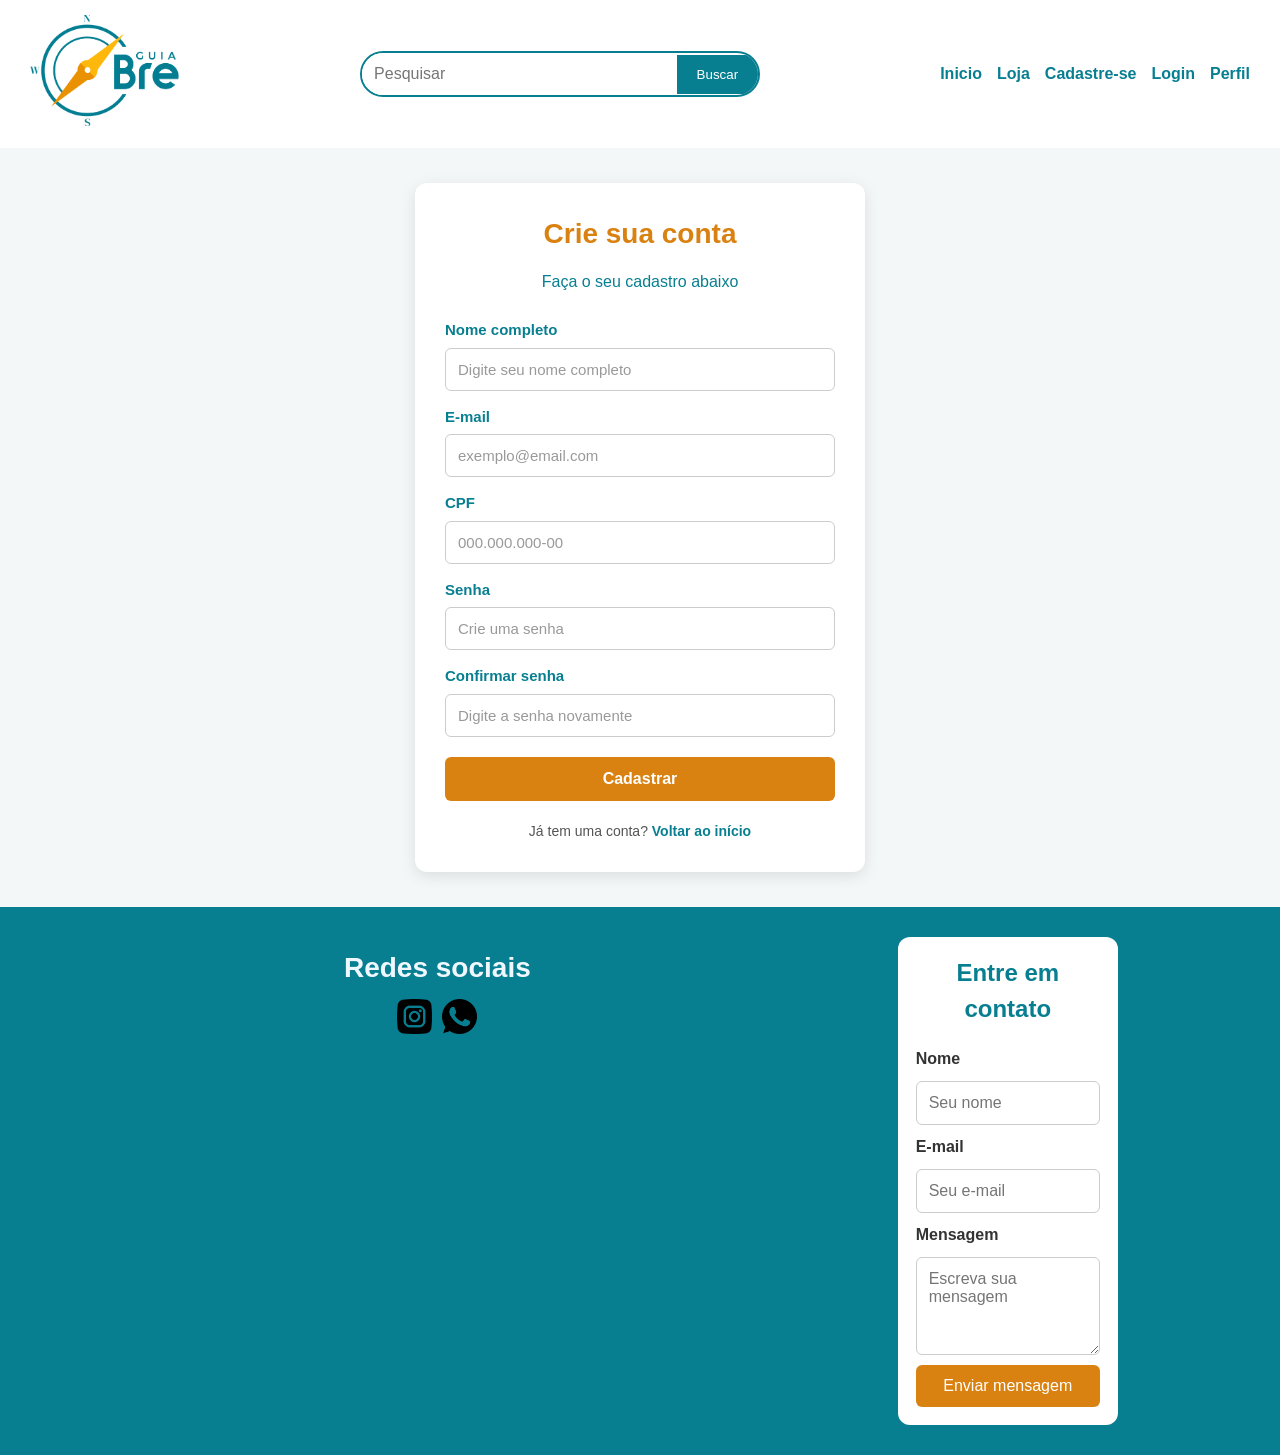
==== cadastro.html @ 4d22f2c7 "Atualizando projeto Guia Bre" ====
<!DOCTYPE html>

<html lang="pt-BR">

<head>
    <meta charset="UTF-8">
    <meta name="viewport" content="width=device-width, initial-scale=1.0">
    <link rel="stylesheet" href="style.css">
    <title>Cadastro</title>

</head>

<body>

    <header>
        <a href="index.html">
            <img src="imagens/logo.png" alt="Logo Guia Bre" id="logo">
        </a>

        <div class="barra-pesquisa">
            <input type="search" placeholder="Pesquisar">
            <button type="button">Buscar</button>
        </div>

        <nav class="links">
            <a href="index.html"> <b>Inicio</b> </a> 
            <a href="loja.html"> <b>Loja</b> </a>
            <a href="cadastro.html"> <b>Cadastre-se</b> </a>
            <a href="login.html"> <b>Login</b> </a>
            <a href="perfil.html"> <b>Perfil</b> </a>
        </nav>
    </header>

    <main class="pagina-cadastro">

        <section class="formulario-cadastro">

            <h1>Crie sua conta</h1>

            <div class="descricao-cadastro">
                Faça o seu cadastro abaixo
            </div>

            <form action="#" method="post">

                <div class="campo">
                    <label for="nome">Nome completo</label>
                    <input
                        type="text"
                        id="nome"
                        name="nome"
                        placeholder="Digite seu nome completo"
                        autocomplete="name"
                        minlength="3"
                        required>
                </div>

                <div class="campo">
                    <label for="email">E-mail</label>
                    <input
                        type="email"
                        id="email"
                        name="email"
                        placeholder="exemplo@email.com"
                        autocomplete="email"
                        required>
                </div>

                <div class="campo">
                    <label for="cpf">CPF</label>
                    <input
                        type="text"
                        id="cpf"
                        name="cpf"
                        placeholder="000.000.000-00"
                        autocomplete="off"
                        inputmode="numeric"
                        pattern="[0-9]{3}\.[0-9]{3}\.[0-9]{3}-[0-9]{2}"
                        title="Digite o CPF no formato 000.000.000-00"
                        required>
                </div>

                <div class="campo">
                    <label for="senha">Senha</label>
                    <input
                        type="password"
                        id="senha"
                        name="senha"
                        placeholder="Crie uma senha"
                        autocomplete="new-password"
                        minlength="8"
                        required>
                </div>

                <div class="campo">
                    <label for="confirmar-senha">Confirmar senha</label>
                    <input
                        type="password"
                        id="confirmar-senha"
                        name="confirmar-senha"
                        placeholder="Digite a senha novamente"
                        autocomplete="new-password"
                        minlength="8"
                        required>
                </div>

                <button type="submit">Cadastrar</button>

            </form>

            <div class="voltar-inicio">
                Já tem uma conta?
                <a href="index.html">Voltar ao início</a>
            </div>

        </section>
    </main>
    <footer>
            <div class="redes-sociais">
                <h2>Redes sociais</h2>

                <a href="https://www.instagram.com/guia.bre/" target="_blank">
                <img src="imagens/instagram.png" alt="Instagram">
                </a>

                <a href="https://api.whatsapp.com/send/?phone=5548996383214&text&type=phone_number&app_absent=0" target="_blank">
                <img src="imagens/whatsapp.png" alt="WhatsApp">
                </a>
            </div>

            <div class="formulario-contato">
                <h2>Entre em contato</h2>

                <form action="#" method="post">
                    <label for="nome">Nome</label>
                    <input type="text" id="nome" name="nome" placeholder="Seu nome" required>

                    <label for="email">E-mail</label>
                    <input type="email" id="email" name="email"
                   placeholder="Seu e-mail" required>

                    <label for="mensagem">Mensagem</label>
                    <textarea id="mensagem" name="mensagem"
                      placeholder="Escreva sua mensagem"
                      rows="4" required></textarea>

                    <button type="submit">Enviar mensagem</button>
                </form>
            </div>

        </footer>

</body>


</html>
---- style.css ----
header {display: flex;
     gap: 30px;
     justify-content:space-between;
     align-items: center;
     background-color: rgb(255, 255, 255);
     padding: 15px 30px;
}

#logo{ width: 150px ; 
        height:auto ;
}   

nav {
    display: flex;
    gap: 60px;   
    color: #087F91; 
}

nav a{
    color: #087F91;
}

.links{
    gap: 15px;
}

.barra-pesquisa{
    display: flex;
    align-items: center;
    width: 400px;
    border: 2px solid #087F91;
    border-radius: 30px;
    overflow: hidden;
}

.barra-pesquisa input {
    flex: 1;
    min-width: 0;
    padding: 12px;
    border: none;
    outline: none;
    font-size: 16px;
}

.barra-pesquisa button {
    padding: 12px 20px;
    border: none;
    background-color: #087F91;
    color: white;
    cursor: pointer;
}

h1 {color: #D98212;
    text-align: center;
    margin-top: 50px;
}
p{color: #087F91;
    text-align: center;
    margin-top: 50px;
    font-size: 20px;
}

body{
 background-size: cover;
      background-position: center;
      background-repeat: no-repeat;
}

.apresentacao {
    display: flex;
    align-items: center;
    justify-content: space-between;
    gap: 35px;

    padding: 50px 7%;
    background-color: #087F91;
    color: white;
}

.texto-apresentacao {
    flex: 1;
    min-width: 0;
}

.texto-apresentacao h1 {
    color: white;
    font-size: 2.2rem;
    margin-bottom: 20px;
}

.imagens-apresentacao {
    flex: 1;
    display: flex;
    gap: 15px;
    min-width: 0;
}

.imagens-apresentacao img {
    width: calc(50% - 7.5px);
    height: 300px;
    object-fit: cover;
    border-radius: 12px;
}

#descricao {
    font-size: 18px;
    line-height: 1.7;
    text-align: justify;
    color: white;
}

.sobre h2 {
    flex: 1;
    color: white;
    font-size: 32px;
    text-align: left;
    margin: 0;
}

.sobre img {
    flex: 1;
    width: 50%;
    max-width: 450px;
    height: 380px;
    object-fit: cover;
    border-radius: 12px;
}

.produtos {
    display: grid;
    grid-template-columns: repeat(3, minmax(0, 1fr));
    gap: 20px;
    max-width: 900px;
    margin: 0 auto;
    padding: 15px;
}

.tabela {
    text-align: center;
    min-width: 0;
}

.tabela img {
    width: 100%;
    height: 160px;
    object-fit: cover;
    object-position: center;
    display: block;
    border-radius: 8px;
}

.tabela h2 {
    font-size: 18px;
}

.preco {
    font-size: 20px;
    font-weight: bold;
    color: #D98212;
    margin: 10px 0;
}

footer {
    display: flex;
    justify-content: space-around;
    align-items: flex-start;
    gap: 40px;
    padding: 30px 7%;
    background-color: #087F91;
}

.redes-sociais,
.formulario-contato {
    width: 50%;
    box-sizing: border-box;
}

.redes-sociais {
    display: flex;
    flex-wrap: wrap;
    justify-content: center;
    align-items: center;
    align-content: flex-start;
    gap: 10px;
    padding-top: 10px;
}

.redes-sociais h2 {
    width: 100%;
    text-align: center;
    color: aliceblue;
    font-size: 28px;
}

.redes-sociais img {
    width: 35px;
    height: 35px;
    object-fit: contain;
}

.formulario-contato {
    background-color: white;
    width: 20%;
    padding: 18px;
    border-radius: 12px;
    box-sizing: border-box;
}

.formulario-contato h2 {
    color: #087F91;
    text-align: center;
    margin-top: 0;
    margin-bottom: 20px;
}

.formulario-contato form {
    display: flex;
    flex-direction: column;
    gap: 10px;
}

.formulario-contato label {
    color: #333;
    font-weight: bold;
}

.formulario-contato input,
.formulario-contato textarea {
    width: 100%;
    box-sizing: border-box;
    padding: 12px;
    border: 1px solid #ccc;
    border-radius: 6px;
    font-family: inherit;
    font-size: 1rem;
}

.formulario-contato textarea {
    resize: vertical;
}

.formulario-contato button {
    padding: 12px;
    background-color: #D98212;
    color: white;
    border: none;
    border-radius: 6px;
    font-size: 1rem;
    cursor: pointer;
}

.formulario-contato button:hover {
    background-color: #b86d0d;
}

.redes-sociais img {
    width: 35px;
    height: 35px;
    object-fit: contain;
}

.pagina-cadastro {
    min-height: 80vh;
    display: flex;
    justify-content: center;
    align-items: center;
    padding: 35px 20px;
    background-color: #f4f7f8;
    box-sizing: border-box;
}

.formulario-cadastro {
    width: 100%;
    max-width: 450px;
    padding: 30px;
    background-color: white;
    border-radius: 12px;
    box-shadow: 0 4px 15px rgba(0, 0, 0, 0.10);
    box-sizing: border-box;
}

.formulario-cadastro h1 {
    color: #D98212;
    text-align: center;
    font-size: 28px;
    margin: 0 0 15px;
}

.descricao-cadastro {
    color: #087F91;
    text-align: center;
    line-height: 1.5;
    margin-bottom: 25px;
}

.formulario-cadastro form {
    display: flex;
    flex-direction: column;
    gap: 15px;
}

.campo {
    display: flex;
    flex-direction: column;
    gap: 6px;
}

.campo label {
    color: #087F91;
    font-weight: bold;
    font-size: 15px;
}

.campo input {
    width: 100%;
    padding: 12px;
    border: 1px solid #ccc;
    border-radius: 6px;
    font-family: inherit;
    font-size: 15px;
    box-sizing: border-box;
    outline-color: #087F91;
}

.campo input:focus {
    border-color: #087F91;
}

.campo input::placeholder {
    color: #999;
}

.formulario-cadastro button {
    padding: 13px;
    margin-top: 5px;
    background-color: #D98212;
    color: white;
    border: none;
    border-radius: 6px;
    font-size: 16px;
    font-weight: bold;
    cursor: pointer;
}

.formulario-cadastro button:hover {
    background-color: #b86d0d;
}

.voltar-inicio {
    margin-top: 20px;
    text-align: center;
    color: #555;
    font-size: 14px;
}

.voltar-inicio a {
    color: #087F91;
    font-weight: bold;
    text-decoration: none;
}

.voltar-inicio a:hover {
    text-decoration: underline;
}

.pagina-login {
    min-height: 80vh;
    display: flex;
    justify-content: center;
    align-items: center;
    padding: 35px 20px;
    background-color: #f4f7f8;
    box-sizing: border-box;
}

.formulario-login {
    width: 100%;
    max-width: 420px;
    padding: 30px;
    background-color: white;
    border-radius: 12px;
    box-shadow: 0 4px 15px rgba(0, 0, 0, 0.10);
    box-sizing: border-box;
}

.formulario-login h1 {
    color: #D98212;
    text-align: center;
    font-size: 28px;
    margin: 0 0 15px;
}

.descricao-login {
    color: #087F91;
    text-align: center;
    line-height: 1.5;
    margin-bottom: 25px;
}

.formulario-login form {
    display: flex;
    flex-direction: column;
    gap: 18px;
}

.campo-login {
    display: flex;
    flex-direction: column;
    gap: 6px;
}

.campo-login label {
    color: #087F91;
    font-weight: bold;
    font-size: 15px;
}

.campo-login input {
    width: 100%;
    padding: 12px;
    border: 1px solid #ccc;
    border-radius: 6px;
    font-family: inherit;
    font-size: 15px;
    box-sizing: border-box;
    outline-color: #087F91;
}

.campo-login input:focus {
    border-color: #087F91;
}

.campo-login input::placeholder {
    color: #999;
}

.formulario-login button {
    padding: 13px;
    margin-top: 5px;
    background-color: #D98212;
    color: white;
    border: none;
    border-radius: 6px;
    font-size: 16px;
    font-weight: bold;
    cursor: pointer;
}

.formulario-login button:hover {
    background-color: #b86d0d;
}

.link-cadastro {
    margin-top: 22px;
    text-align: center;
    color: #555;
    font-size: 14px;
}

.link-cadastro a {
    color: #087F91;
    font-weight: bold;
    text-decoration: none;
}

.link-cadastro a:hover {
    text-decoration: underline;
}

.pagina-perfil {
    max-width: 1000px;
    margin: 0 auto;
    padding: 30px 20px 50px;
}

.pagina-perfil > h1 {
    color: #D98212;
    text-align: center;
    font-size: 32px;
    margin: 10px 0 30px;
}

.formulario-perfil {
    max-width: 650px;
    margin: 0 auto 40px;
    padding: 30px;
    background-color: white;
    border-radius: 12px;
    box-shadow: 0 4px 15px rgba(0, 0, 0, 0.10);
    box-sizing: border-box;
}

.formulario-perfil h2,
.secao-pedidos h2 {
    color: #087F91;
    font-size: 24px;
    text-align: center;
    margin: 0 0 25px;
}

.formulario-perfil form {
    display: flex;
    flex-direction: column;
    gap: 15px;
}

.campo-perfil {
    display: flex;
    flex-direction: column;
    gap: 6px;
}

.campo-perfil label {
    color: #087F91;
    font-weight: bold;
    font-size: 15px;
}

.campo-perfil input {
    width: 100%;
    padding: 12px;
    border: 1px solid #ccc;
    border-radius: 6px;
    font-family: inherit;
    font-size: 15px;
    box-sizing: border-box;
}

.campo-perfil input:focus {
    outline: 2px solid #087F91;
    outline-offset: 1px;
}

.campo-perfil input[readonly] {
    background-color: #eeeeee;
    color: #666;
    cursor: not-allowed;
}

.botoes-perfil {
    display: flex;
    align-items: center;
    justify-content: center;
    flex-wrap: wrap;
    gap: 12px;
    margin-top: 10px;
}

.botoes-perfil button,
.botao-voltar {
    padding: 12px 18px;
    border: none;
    border-radius: 6px;
    font-size: 15px;
    font-weight: bold;
    text-decoration: none;
    text-align: center;
    cursor: pointer;
}

.botoes-perfil button {
    background-color: #D98212;
    color: white;
}

.botoes-perfil button:hover {
    background-color: #b86d0d;
}

.botao-voltar {
    background-color: #087F91;
    color: white;
}

.botao-voltar:hover {
    background-color: #066574;
}


/* ===== TABELA MEUS PEDIDOS ===== */

.secao-pedidos {
    margin-top: 40px;
}

.tabela-responsiva {
    width: 100%;
    overflow-x: auto;
    border-radius: 8px;
}

.tabela-pedidos {
    width: 100%;
    border-collapse: collapse;
    background-color: white;
}

.tabela-pedidos th {
    background-color: #087F91;
    color: white;
    text-align: left;
    padding: 14px 12px;
}

.tabela-pedidos td {
    padding: 14px 12px;
    border-bottom: 1px solid #ddd;
    color: #333;
}

.tabela-pedidos tbody tr:hover {
    background-color: #f4f7f8;
}

.status-concluido,
.status-pendente {
    display: inline-block;
    padding: 5px 9px;
    border-radius: 5px;
    font-size: 13px;
    font-weight: bold;
}

.status-concluido {
    background-color: #d9f2e3;
    color: #216e41;
}

.status-pendente {
    background-color: #fff0d9;
    color: #995c00;
}

/* ===== LOJA DE PASSEIOS ===== */

.pagina-loja {
    max-width: 1200px;
    margin: 0 auto;
    padding: 30px 20px 50px;
    box-sizing: border-box;
}

.introducao-loja {
    text-align: center;
    margin-bottom: 30px;
}

.introducao-loja h1 {
    color: #D98212;
    font-size: 32px;
    margin: 10px 0 15px;
}

.introducao-loja div {
    color: #087F91;
    line-height: 1.6;
}

.filtros-loja {
    display: grid;
    grid-template-columns: 2fr 1fr 1fr 1fr;
    gap: 15px;
    margin-bottom: 30px;
    padding: 20px;
    background-color: #f4f7f8;
    border-radius: 10px;
}

.filtro-campo {
    display: flex;
    flex-direction: column;
    gap: 7px;
    min-width: 0;
}

.filtro-campo label {
    color: #087F91;
    font-weight: bold;
    font-size: 14px;
}

.filtro-campo input,
.filtro-campo select {
    width: 100%;
    min-width: 0;
    padding: 11px;
    border: 1px solid #ccc;
    border-radius: 6px;
    background-color: white;
    font-family: inherit;
    font-size: 14px;
    box-sizing: border-box;
}

.filtro-campo input:focus,
.filtro-campo select:focus {
    outline: 2px solid rgba(8, 127, 145, 0.25);
    border-color: #087F91;
}


/* Grade de produtos */

.grade-produtos {
    display: grid;
    grid-template-columns: repeat(3, minmax(0, 1fr));
    gap: 22px;
}

.produto {
    overflow: hidden;
    border-radius: 10px;
    background-color: white;
    box-shadow: 0 3px 12px rgba(0, 0, 0, 0.10);
}

.produto[hidden] {
    display: none;
}

.produto > img {
    display: block;
    width: 100%;
    height: 190px;
    object-fit: cover;
}

.conteudo-produto {
    display: flex;
    flex-direction: column;
    align-items: stretch;
    gap: 12px;
    padding: 18px;
}

.conteudo-produto h2 {
    color: #087F91;
    font-size: 19px;
    margin: 0;
}

.conteudo-produto > div:not(.preco-loja) {
    color: #555;
    line-height: 1.5;
}

.preco-loja {
    color: #D98212;
    font-size: 21px;
    font-weight: bold;
}

.adicionar-carrinho,
#finalizar-compra {
    padding: 12px 15px;
    border: none;
    border-radius: 6px;
    background-color: #D98212;
    color: white;
    font-size: 15px;
    font-weight: bold;
    cursor: pointer;
}

.adicionar-carrinho:hover,
#finalizar-compra:hover {
    background-color: #b86d0d;
}

#nenhum-produto {
    padding: 25px;
    color: #555;
    text-align: center;
}


/* Carrinho */

.secao-carrinho {
    margin-top: 55px;
}

.secao-carrinho > h2,
.confirmacao-compra h2 {
    color: #087F91;
    text-align: center;
    font-size: 28px;
    margin-bottom: 25px;
}

.tabela-carrinho-responsiva {
    width: 100%;
    overflow-x: auto;
    border-radius: 8px;
}

.tabela-carrinho {
    width: 100%;
    min-width: 650px;
    border-collapse: collapse;
    background-color: white;
}

.tabela-carrinho th {
    padding: 14px 12px;
    background-color: #087F91;
    color: white;
    text-align: left;
}

.tabela-carrinho td {
    padding: 14px 12px;
    border-bottom: 1px solid #ddd;
    color: #333;
}

.quantidade-carrinho {
    width: 65px;
    padding: 8px;
    border: 1px solid #ccc;
    border-radius: 5px;
}

.remover-item {
    padding: 8px 10px;
    border: none;
    border-radius: 5px;
    background-color: #dc3545;
    color: white;
    cursor: pointer;
}

.remover-item:hover {
    background-color: #b02a37;
}

.resumo-carrinho {
    display: flex;
    justify-content: flex-end;
    align-items: center;
    flex-wrap: wrap;
    gap: 20px;
    margin-top: 25px;
}

.total-carrinho {
    color: #087F91;
    font-size: 23px;
    font-weight: bold;
}

#mensagem-carrinho {
    margin-top: 15px;
    color: #b02a37;
    text-align: right;
}


/* Confirmação da compra */

.confirmacao-compra {
    margin: 40px auto 0;
    padding: 30px;
    max-width: 600px;
    background-color: #e6f5ed;
    border: 2px solid #198754;
    border-radius: 12px;
    text-align: center;
    color: #245c3b;
    line-height: 1.8;
}

.confirmacao-compra[hidden] {
    display: none;
}

.confirmacao-compra strong {
    display: block;
    margin: 15px 0;
    color: #087F91;
    font-size: 30px;
}



/* ==============================
   ESTILOS GERAIS
============================== */

* {
    margin: 0;
    padding: 0;
    box-sizing: border-box;
}

:root {
    --azul-petroleo: #087F91;
    --azul-escuro: #075965;
    --laranja: #D98212;
    --fundo: #F4F7F8;
    --branco: #FFFFFF;
    --texto: #263238;
    --texto-secundario: #66757B;
    --borda: #DCE4E7;
}

body {
    font-family: Arial, Helvetica, sans-serif;
    background-color: var(--fundo);
    color: var(--texto);
    line-height: 1.5;
}

a {
    text-decoration: none;
}

/* ==============================
   CABEÇALHO ADMINISTRATIVO
============================== */

.cabecalho-admin {
    background-color: #FFFFFF;
    color: #087F91;
    border-bottom: 4px solid #D98212;
}

.cabecalho-conteudo {
    max-width: 1200px;
    margin: 0 auto;
    padding: 20px 24px;
    display: flex;
    align-items: center;
    justify-content: space-between;
    gap: 24px;
}

.marca {
    display: flex;
    align-items: center;
    gap: 10px;
    color: #087F91;
    font-size: 22px;
    font-weight: bold;
}

.marca img {
    width: 48px;
    height: 48px;
    object-fit: contain;
}

.identificacao-admin {
    text-align: center;
}

.identificacao-admin p {
    color: #D98212;
    font-size: 11px;
    letter-spacing: 2px;
    margin-bottom: 3px;
}

.identificacao-admin h1 {
    color: #087F91;
    font-size: 23px;
}

.link-voltar {
    color: #087F91;
    border: 1px solid #087F91;
    padding: 9px 14px;
    border-radius: 6px;
    font-size: 13px;
    transition: background-color 0.2s, color 0.2s;
}

.link-voltar:hover {
    background-color: #087F91;
    color: #FFFFFF;
}

/* ==============================
   CONTEÚDO PRINCIPAL
============================== */

.conteudo-admin {
    max-width: 1200px;
    margin: 0 auto;
    padding: 35px 24px 45px;
}

.introducao {
    display: flex;
    justify-content: space-between;
    align-items: center;
    gap: 24px;
    margin-bottom: 32px;
}

.subtitulo {
    color: var(--laranja);
    font-size: 12px;
    font-weight: bold;
    letter-spacing: 1.5px;
    margin-bottom: 5px;
}

.introducao h2 {
    color: var(--azul-escuro);
    font-size: 28px;
    margin-bottom: 7px;
}

.descricao {
    color: var(--texto-secundario);
    font-size: 14px;
}

.emissao {
    min-width: 225px;
    padding: 15px 18px;
    background-color: var(--branco);
    border: 1px solid var(--borda);
    border-left: 4px solid var(--laranja);
    border-radius: 6px;
}

.emissao span,
.emissao strong,
.emissao small {
    display: block;
}

.emissao span {
    color: var(--texto-secundario);
    font-size: 12px;
    margin-bottom: 4px;
}

.emissao strong {
    color: var(--azul-escuro);
    font-size: 14px;
}

.emissao small {
    color: var(--texto-secundario);
    font-size: 11px;
    margin-top: 4px;
}

/* ==============================
   SEÇÕES DOS RELATÓRIOS
============================== */

.secao-relatorio {
    background-color: var(--branco);
    border: 1px solid var(--borda);
    border-radius: 9px;
    padding: 24px;
    margin-bottom: 28px;
    box-shadow: 0 3px 12px rgba(22, 55, 65, 0.04);
}

.titulo-secao {
    display: flex;
    justify-content: space-between;
    align-items: center;
    gap: 15px;
    margin-bottom: 20px;
}

.titulo-secao > div {
    display: flex;
    align-items: center;
    gap: 12px;
}

.titulo-secao h2 {
    color: var(--azul-escuro);
    font-size: 20px;
}

.titulo-secao > p {
    color: var(--texto-secundario);
    font-size: 12px;
}

.numero-secao {
    display: flex;
    align-items: center;
    justify-content: center;
    width: 34px;
    height: 34px;
    flex-shrink: 0;
    border-radius: 7px;
    background-color: #E5F3F5;
    color: var(--azul-petroleo);
    font-weight: bold;
    font-size: 13px;
}

/* ==============================
   FORMULÁRIOS DE BUSCA
============================== */

.form-busca {
    display: flex;
    align-items: flex-end;
    gap: 12px;
    padding: 18px;
    margin-bottom: 20px;
    background-color: #F5F8F9;
    border: 1px solid var(--borda);
    border-radius: 7px;
}

.campo-busca,
.campo-criterio {
    display: flex;
    flex-direction: column;
    gap: 6px;
}

.campo-busca {
    flex: 1;
}

.campo-criterio {
    width: 190px;
}

.form-busca label {
    color: var(--texto);
    font-size: 12px;
    font-weight: bold;
}

.form-busca input,
.form-busca select {
    width: 100%;
    min-height: 42px;
    padding: 10px 12px;
    border: 1px solid #CBD6DA;
    border-radius: 5px;
    background-color: var(--branco);
    color: var(--texto);
    font-family: inherit;
    font-size: 13px;
}

.form-busca input:focus,
.form-busca select:focus {
    outline: 2px solid var(--azul-petroleo);
    outline-offset: 1px;
}

.botao-busca {
    min-height: 42px;
    padding: 10px 22px;
    border: none;
    border-radius: 5px;
    background-color: var(--laranja);
    color: var(--branco);
    font-family: inherit;
    font-size: 13px;
    font-weight: bold;
    cursor: pointer;
    transition: background-color 0.2s;
}

.botao-busca:hover {
    background-color: #B96C0B;
}

/* ==============================
   TABELAS
============================== */

.tabela-container {
    width: 100%;
    overflow-x: auto;
}

table {
    width: 100%;
    border-collapse: collapse;
    font-size: 13px;
}

caption {
    padding: 0 0 12px;
    text-align: left;
    color: var(--texto-secundario);
    font-size: 12px;
}

thead {
    background-color: var(--azul-petroleo);
    color: var(--branco);
}

th,
td {
    padding: 13px 12px;
    text-align: left;
    border-bottom: 1px solid var(--borda);
}

th {
    font-size: 12px;
    font-weight: bold;
    white-space: nowrap;
}

tbody tr:nth-child(even) {
    background-color: #F6F9FA;
}

tbody tr:hover {
    background-color: #EAF5F6;
}

tbody td {
    overflow-wrap: anywhere;
}

tfoot {
    background-color: #EAF2F4;
    color: var(--azul-escuro);
    font-weight: bold;
}

tfoot td {
    border-bottom: none;
}

/* ==============================
   AVISO E RODAPÉ
============================== */

.aviso-dados {
    padding: 14px 17px;
    margin-top: 5px;
    border-left: 4px solid var(--laranja);
    background-color: #FFF7EA;
    color: #76501D;
    font-size: 12px;
}

.rodape-admin {
    display: flex;
    justify-content: space-between;
    align-items: center;
    gap: 20px;
    padding: 25px max(24px, calc((100% - 1152px) / 2));
    background-color: #173C43;
    color: var(--branco);
}

.rodape-admin strong {
    font-size: 14px;
}

.rodape-admin p {
    color: #D4E2E5;
    font-size: 12px;
    margin-top: 4px;
}

.rodape-admin .rodape-direitos {
    text-align: right;
}





/* Area de responsividade */
@media (max-width: 1024px) {

    header {
        gap: 20px;
        padding: 15px 20px;
        flex-wrap: wrap;
    }

    nav {
        gap: 25px;
    }

    .barra-pesquisa {
        width: 300px;
        max-width: 100%;
    }

    .apresentacao {
        gap: 25px;
        padding: 40px 5%;
    }

    .imagens-apresentacao img {
        height: 280px;
    }

    .produtos {
        grid-template-columns: repeat(2, minmax(0, 1fr));
    }

    footer {
        gap: 25px;
        padding: 25px 5%;
    }
}

@media (max-width: 768px) {

    header {
        flex-direction: column;
        gap: 20px;
        padding: 20px;
    }

    #logo {
        width: 130px;
    }

    .barra-pesquisa {
        width: 100%;
        max-width: 400px;
    }

    nav {
        flex-wrap: wrap;
        justify-content: center;
        gap: 15px 25px;
    }

    h1 {
        font-size: 1.8rem;
        margin-top: 30px;
    }

    p {
        font-size: 18px;
        margin-top: 25px;
    }

  
    .apresentacao {
        flex-direction: column;
        gap: 25px;
        padding: 30px 5%;
    }

    .texto-apresentacao {
        width: 100%;
    }

    .texto-apresentacao h1 {
        font-size: 1.8rem;
        margin-top: 10px;
    }

    #descricao {
        font-size: 16px;
        line-height: 1.6;
    }

    .imagens-apresentacao {
        width: 100%;
    }

    .imagens-apresentacao img {
        width: calc(50% - 7.5px);
        height: 220px;
    }

    .sobre {
        flex-direction: column;
        align-items: center;
        gap: 20px;
    }

    .sobre h2 {
        font-size: 28px;
        text-align: center;
    }

    .sobre img {
        width: 100%;
        max-width: 450px;
        height: auto;
        max-height: 380px;
    }

    .produtos {
        grid-template-columns: repeat(2, minmax(0, 1fr));
        gap: 15px;
        padding: 12px;
    }

    .tabela img {
        height: 150px;
    }

    .tabela h2 {
        font-size: 16px;
    }

    .preco {
        font-size: 18px;
    }

    footer {
        flex-direction: column;
        align-items: center;
        gap: 30px;
        padding: 25px 5%;
    }

    .redes-sociais,
    .formulario-contato {
        width: 100%;
        max-width: 500px;
    }

    .redes-sociais h2 {
        font-size: 24px;
    }

    .formulario-contato {
        padding: 20px;
    }
}

@media (max-width: 480px) {

    header {
        padding: 15px;
    }

    nav {
        gap: 12px 18px;
    }

    .barra-pesquisa input {
        font-size: 14px;
        padding: 10px;
    }

    .barra-pesquisa button {
        padding: 10px 14px;
    }

    .texto-apresentacao h1 {
        font-size: 1.6rem;
    }

    .imagens-apresentacao {
        gap: 8px;
    }

    .imagens-apresentacao img {
        width: calc(50% - 4px);
        height: 180px;
    }

    .produtos {
        grid-template-columns: 1fr;
        max-width: 350px;
    }

    .tabela img {
        height: 200px;
    }

    .formulario-contato {
        padding: 15px;
    }
}
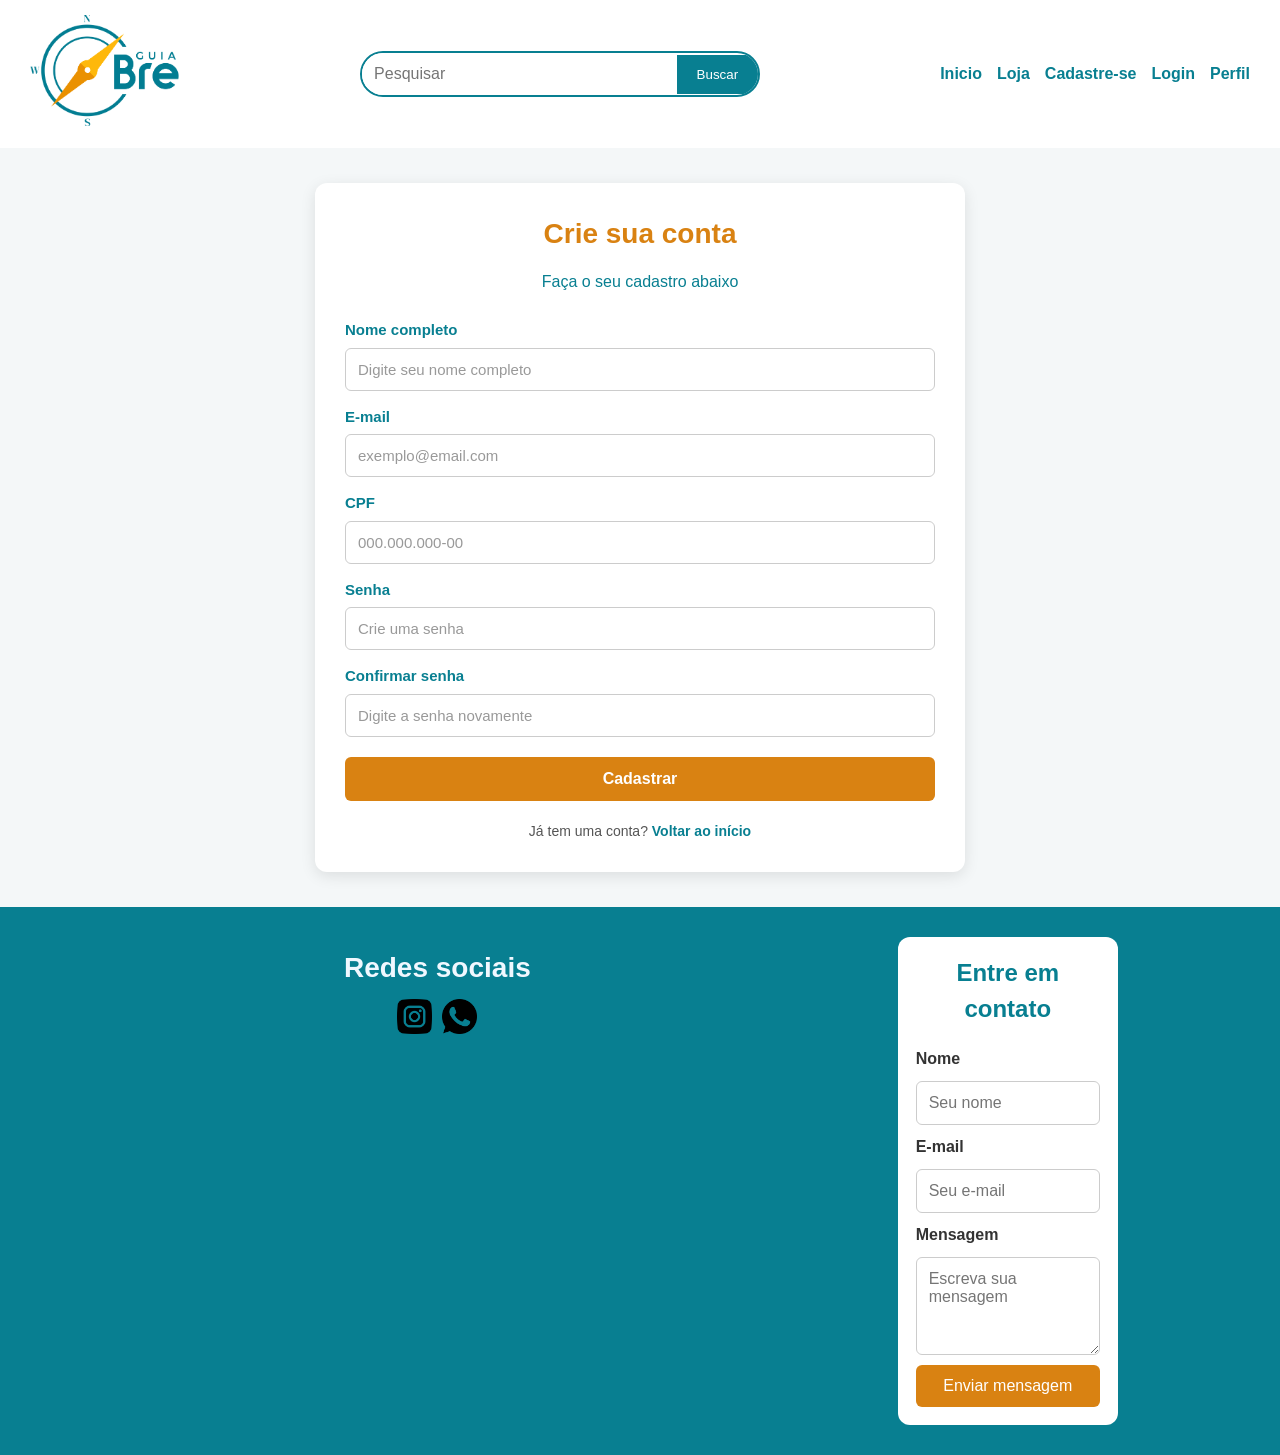
==== commit 501e242c: "adicionando imagens de validacao" ====
--- a/cadastro.html
+++ b/cadastro.html
@@ -22,6 +22,14 @@
             <input type="search" placeholder="Pesquisar">
             <button type="button">Buscar</button>
         </div>
+
+        <input type="checkbox" id="menu-toggle" class="menu-toggle">
+
+        <label for="menu-toggle" class="menu-hamburguer">
+            <span></span>
+            <span></span>
+            <span></span>
+        </label>
 
         <nav class="links">
             <a href="index.html"> <b>Inicio</b> </a> 
@@ -133,11 +141,11 @@
                 <h2>Entre em contato</h2>
 
                 <form action="#" method="post">
-                    <label for="nome">Nome</label>
-                    <input type="text" id="nome" name="nome" placeholder="Seu nome" required>
+                    <label for="nome-contato">Nome</label>
+                    <input type="text" id="nome-contato" name="nome" placeholder="Seu nome" required>
 
-                    <label for="email">E-mail</label>
-                    <input type="email" id="email" name="email"
+                    <label for="email-contato">E-mail</label>
+                    <input type="email" id="email-contato" name="email"
                    placeholder="Seu e-mail" required>
 
                     <label for="mensagem">Mensagem</label>
--- a/style.css
+++ b/style.css
@@ -253,12 +253,6 @@
     background-color: #b86d0d;
 }
 
-.redes-sociais img {
-    width: 35px;
-    height: 35px;
-    object-fit: contain;
-}
-
 .pagina-cadastro {
     min-height: 80vh;
     display: flex;
@@ -271,7 +265,7 @@
 
 .formulario-cadastro {
     width: 100%;
-    max-width: 450px;
+    max-width: 650px;
     padding: 30px;
     background-color: white;
     border-radius: 12px;
@@ -375,7 +369,7 @@
 
 .formulario-login {
     width: 100%;
-    max-width: 420px;
+    max-width: 650px;
     padding: 30px;
     background-color: white;
     border-radius: 12px;
@@ -1481,3 +1475,654 @@
 }
 
     
+
+/* ===== DESKTOP ===== */
+
+@media (min-width: 1025px) {
+
+    header {
+        flex-wrap: nowrap;
+    }
+
+    .barra-pesquisa {
+        flex-shrink: 1;
+        min-width: 180px;
+    }
+
+    .apresentacao {
+        flex-direction: row;
+    }
+
+    .produtos,
+    .grade-produtos {
+        grid-template-columns: repeat(3, minmax(0, 1fr));
+    }
+
+    .filtros-loja {
+        grid-template-columns: 2fr 1fr 1fr 1fr;
+    }
+
+    .cabecalho-conteudo {
+        flex-wrap: nowrap;
+    }
+
+    .introducao {
+        flex-direction: row;
+    }
+
+    .form-busca {
+        flex-wrap: nowrap;
+    }
+}
+
+/* ===== TABLET: 768px ATÉ 1024px ===== */
+
+@media (min-width: 768px) and (max-width: 1024px) {
+
+    header {
+        flex-wrap: wrap;
+        justify-content: center;
+    }
+
+    nav,
+    .links {
+        flex-wrap: wrap;
+        justify-content: center;
+        gap: 15px 20px;
+    }
+
+    .barra-pesquisa {
+        width: min(100%, 400px);
+    }
+
+    .apresentacao {
+        flex-direction: column;
+        padding: 35px 5%;
+    }
+
+    .texto-apresentacao,
+    .imagens-apresentacao {
+        width: 100%;
+    }
+
+    .imagens-apresentacao img {
+        min-width: 0;
+        height: 260px;
+    }
+
+    .produtos,
+    .grade-produtos {
+        grid-template-columns: repeat(2, minmax(0, 1fr));
+    }
+
+    .filtros-loja {
+        grid-template-columns: repeat(2, minmax(0, 1fr));
+    }
+
+    footer {
+        flex-wrap: wrap;
+    }
+
+    .redes-sociais {
+        width: 45%;
+    }
+
+    .formulario-contato {
+        width: 50%;
+    }
+
+    .cabecalho-conteudo {
+        flex-wrap: wrap;
+        justify-content: center;
+    }
+
+    .introducao {
+        flex-wrap: wrap;
+    }
+
+    .emissao {
+        min-width: 0;
+    }
+
+    .form-busca {
+        flex-wrap: wrap;
+    }
+
+    .campo-busca {
+        min-width: 200px;
+    }
+
+    .campo-criterio {
+        flex: 1;
+        min-width: 150px;
+    }
+
+    .secao-relatorio {
+        padding: 18px;
+    }
+
+    .rodape-admin {
+        flex-wrap: wrap;
+    }
+}
+
+/* ===== SMARTPHONE: ATÉ 320px ===== */
+
+@media (max-width: 320px) {
+
+    /* Evita que elementos ultrapassem a largura da tela */
+
+    html,
+    body {
+        width: 100%;
+        max-width: 100%;
+        overflow-x: clip;
+    }
+
+    *,
+    *::before,
+    *::after {
+        min-width: 0;
+        overflow-wrap: anywhere;
+    }
+
+    img {
+        max-width: 100%;
+        height: auto;
+    }
+
+    header {
+        width: 100%;
+        flex-direction: column;
+        align-items: stretch;
+        gap: 12px;
+        padding: 12px;
+    }
+
+    #logo {
+        display: block;
+        width: 100px;
+        margin: 0 auto;
+    }
+
+    .barra-pesquisa {
+        width: 100%;
+        max-width: 100%;
+    }
+
+    .barra-pesquisa input {
+        width: 100%;
+        padding: 9px 6px;
+        font-size: 13px;
+    }
+
+    .barra-pesquisa button {
+        padding: 9px 8px;
+        font-size: 12px;
+    }
+
+    /* Menu compacto.
+       O hambúrguer interativo exige um controle no HTML. */
+
+    nav,
+    .links {
+        width: 100%;
+        flex-direction: column;
+        align-items: stretch;
+        gap: 0;
+    }
+
+    nav a {
+        display: block;
+        padding: 10px 8px;
+        text-align: center;
+        border-bottom: 1px solid #DCE4E7;
+        font-size: 14px;
+    }
+
+    h1 {
+        font-size: 1.4rem;
+        margin-top: 20px;
+    }
+
+    p {
+        font-size: 15px;
+        margin-top: 15px;
+    }
+
+    .apresentacao {
+        flex-direction: column;
+        gap: 18px;
+        padding: 22px 12px;
+    }
+
+    .texto-apresentacao,
+    .imagens-apresentacao {
+        width: 100%;
+    }
+
+    .texto-apresentacao h1 {
+        font-size: 1.4rem;
+    }
+
+    #descricao {
+        font-size: 14px;
+        text-align: left;
+    }
+
+    .imagens-apresentacao {
+        flex-direction: column;
+        gap: 10px;
+    }
+
+    .imagens-apresentacao img {
+        width: 100%;
+        height: 160px;
+    }
+
+    .sobre img {
+        width: 100%;
+        height: auto;
+    }
+
+    .sobre h2 {
+        font-size: 23px;
+    }
+
+    .produtos,
+    .grade-produtos {
+        width: 100%;
+        grid-template-columns: minmax(0, 1fr);
+        gap: 14px;
+        padding: 10px;
+    }
+
+    .tabela img {
+        height: 160px;
+    }
+
+    .produto > img {
+        height: 160px;
+    }
+
+    .conteudo-produto {
+        padding: 12px;
+        gap: 10px;
+    }
+
+    .conteudo-produto h2 {
+        font-size: 17px;
+    }
+
+    .adicionar-carrinho,
+    #finalizar-compra {
+        width: 100%;
+        padding: 11px 8px;
+        font-size: 13px;
+    }
+
+    .pagina-loja,
+    .pagina-perfil,
+    .conteudo-admin {
+        width: 100%;
+        padding: 18px 10px 25px;
+    }
+
+    .introducao-loja h1 {
+        font-size: 24px;
+    }
+
+    .filtros-loja {
+        grid-template-columns: minmax(0, 1fr);
+        gap: 12px;
+        padding: 12px;
+    }
+
+    .filtro-campo input,
+    .filtro-campo select {
+        font-size: 13px;
+        padding: 10px 6px;
+    }
+
+    .secao-carrinho {
+        margin-top: 30px;
+    }
+
+    .secao-carrinho > h2,
+    .confirmacao-compra h2 {
+        font-size: 22px;
+    }
+
+    .tabela-carrinho-responsiva,
+    .tabela-responsiva,
+    .tabela-container {
+        max-width: 100%;
+        overflow-x: auto;
+    }
+
+    .tabela-carrinho {
+        min-width: 580px;
+    }
+
+    .resumo-carrinho {
+        flex-direction: column;
+        align-items: stretch;
+        gap: 12px;
+    }
+
+    .total-carrinho {
+        font-size: 19px;
+        text-align: center;
+    }
+
+    #mensagem-carrinho {
+        text-align: center;
+    }
+
+    footer {
+        width: 100%;
+        flex-direction: column;
+        gap: 20px;
+        padding: 20px 12px;
+    }
+
+    .redes-sociais,
+    .formulario-contato {
+        width: 100%;
+        max-width: 100%;
+        padding: 12px;
+    }
+
+    .redes-sociais h2 {
+        font-size: 21px;
+    }
+
+    .pagina-cadastro,
+    .pagina-login {
+        min-height: 0;
+        padding: 20px 10px;
+    }
+
+    .formulario-cadastro,
+    .formulario-login,
+    .formulario-perfil {
+        width: 100%;
+        padding: 16px 12px;
+    }
+
+    .formulario-cadastro h1,
+    .formulario-login h1 {
+        font-size: 23px;
+    }
+
+    .campo input,
+    .campo-login input,
+    .campo-perfil input {
+        padding: 10px 8px;
+        font-size: 14px;
+    }
+
+    .botoes-perfil {
+        flex-direction: column;
+        align-items: stretch;
+    }
+
+    .botoes-perfil button,
+    .botao-voltar {
+        width: 100%;
+    }
+
+    .cabecalho-conteudo {
+        flex-direction: column;
+        gap: 14px;
+        padding: 16px 10px;
+    }
+
+    .marca {
+        font-size: 18px;
+    }
+
+    .identificacao-admin h1 {
+        font-size: 20px;
+    }
+
+    .introducao {
+        flex-direction: column;
+        align-items: stretch;
+        gap: 15px;
+    }
+
+    .introducao h2 {
+        font-size: 23px;
+    }
+
+    .emissao {
+        width: 100%;
+        min-width: 0;
+    }
+
+    .secao-relatorio {
+        padding: 12px;
+        margin-bottom: 18px;
+    }
+
+    .titulo-secao {
+        flex-direction: column;
+        align-items: flex-start;
+        gap: 10px;
+    }
+
+    .titulo-secao h2 {
+        font-size: 17px;
+    }
+
+    .form-busca {
+        flex-direction: column;
+        align-items: stretch;
+        gap: 12px;
+        padding: 12px;
+    }
+
+    .campo-busca,
+    .campo-criterio {
+        width: 100%;
+        min-width: 0;
+    }
+
+    .botao-busca {
+        width: 100%;
+    }
+
+    table {
+        font-size: 12px;
+    }
+
+    th,
+    td {
+        padding: 9px 7px;
+    }
+
+    .rodape-admin {
+        flex-direction: column;
+        align-items: flex-start;
+        gap: 12px;
+        padding: 20px 12px;
+    }
+
+    .rodape-admin .rodape-direitos {
+        text-align: left;
+    }
+}
+
+
+
+/* Oculta o checkbox sem impedir sua utilização */
+.menu-toggle {
+    position: absolute;
+    width: 1px;
+    height: 1px;
+    opacity: 0;
+    overflow: hidden;
+}
+
+/* O ícone fica oculto em telas maiores */
+.menu-hamburguer {
+    display: none;
+}
+
+/* Menu hambúrguer para smartphones de até 320px */
+@media (max-width: 320px) {
+
+    header {
+        display: flex;
+        flex-direction: row;
+        flex-wrap: wrap;
+        justify-content: space-between;
+        align-items: center;
+        gap: 12px;
+    }
+
+    #logo {
+        width: 90px;
+        height: auto;
+        margin: 0;
+    }
+
+    /* Ícone de três linhas */
+    .menu-hamburguer {
+        display: flex;
+        flex-direction: column;
+        justify-content: center;
+        align-items: center;
+        gap: 5px;
+        width: 38px;
+        height: 38px;
+        padding: 7px;
+        box-sizing: border-box;
+        border: 2px solid #087F91;
+        border-radius: 6px;
+        cursor: pointer;
+        order: 2;
+    }
+
+    .menu-hamburguer span {
+        display: block;
+        width: 100%;
+        height: 3px;
+        flex-shrink: 0;
+        background-color: #087F91;
+        border-radius: 2px;
+    }
+
+    /* O checkbox fica associado ao ícone */
+    .menu-toggle {
+        order: 2;
+    }
+
+    .menu-toggle:focus-visible + .menu-hamburguer {
+        outline: 2px solid #D98212;
+        outline-offset: 3px;
+    }
+
+    /* Barra de pesquisa abaixo do logotipo */
+    .barra-pesquisa {
+        order: 3;
+        width: 100%;
+        max-width: 100%;
+        min-width: 0;
+    }
+
+    /* Menu fechado inicialmente */
+    header nav.links {
+        display: none;
+        order: 4;
+        flex-direction: column;
+        align-items: stretch;
+        width: 100%;
+        gap: 0;
+    }
+
+    header nav.links a {
+        display: block;
+        width: 100%;
+        padding: 12px 8px;
+        text-align: center;
+        border-bottom: 1px solid #DCE4E7;
+        box-sizing: border-box;
+    }
+
+    /* Abre o menu quando o checkbox é marcado */
+    header .menu-toggle:checked ~ nav.links {
+        display: flex;
+    }
+}
+
+/* ===== MENU HAMBÚRGUER ATÉ 768px ===== */
+
+@media (max-width: 768px) {
+
+    /* Mostra o ícone hambúrguer */
+    .menu-hamburguer {
+        display: flex;
+        flex-direction: column;
+        justify-content: center;
+        align-items: center;
+        gap: 5px;
+        width: 38px;
+        height: 38px;
+        padding: 7px;
+        box-sizing: border-box;
+        border: 2px solid #087F91;
+        border-radius: 6px;
+        cursor: pointer;
+    }
+
+    .menu-hamburguer span {
+        display: block;
+        width: 100%;
+        height: 3px;
+        flex-shrink: 0;
+        background-color: #087F91;
+        border-radius: 2px;
+    }
+
+    /* Mantém o checkbox acessível por teclado */
+    .menu-toggle:focus-visible + .menu-hamburguer {
+        outline: 2px solid #D98212;
+        outline-offset: 3px;
+    }
+
+    /* Esconde os links inicialmente */
+    header nav.links {
+        display: none;
+        flex-direction: column;
+        align-items: stretch;
+        width: 100%;
+        gap: 0;
+    }
+
+    header nav.links a {
+        display: block;
+        width: 100%;
+        padding: 12px 8px;
+        text-align: center;
+        border-bottom: 1px solid #DCE4E7;
+        box-sizing: border-box;
+    }
+
+    /* Abre o menu quando o checkbox é marcado */
+    header .menu-toggle:checked ~ nav.links {
+        display: flex;
+    }
+}
+
+/* Em telas maiores, esconde o hambúrguer */
+@media (min-width: 769px) {
+    .menu-hamburguer {
+        display: none;
+    }
+
+    header nav.links {
+        display: flex;
+    }
+}
